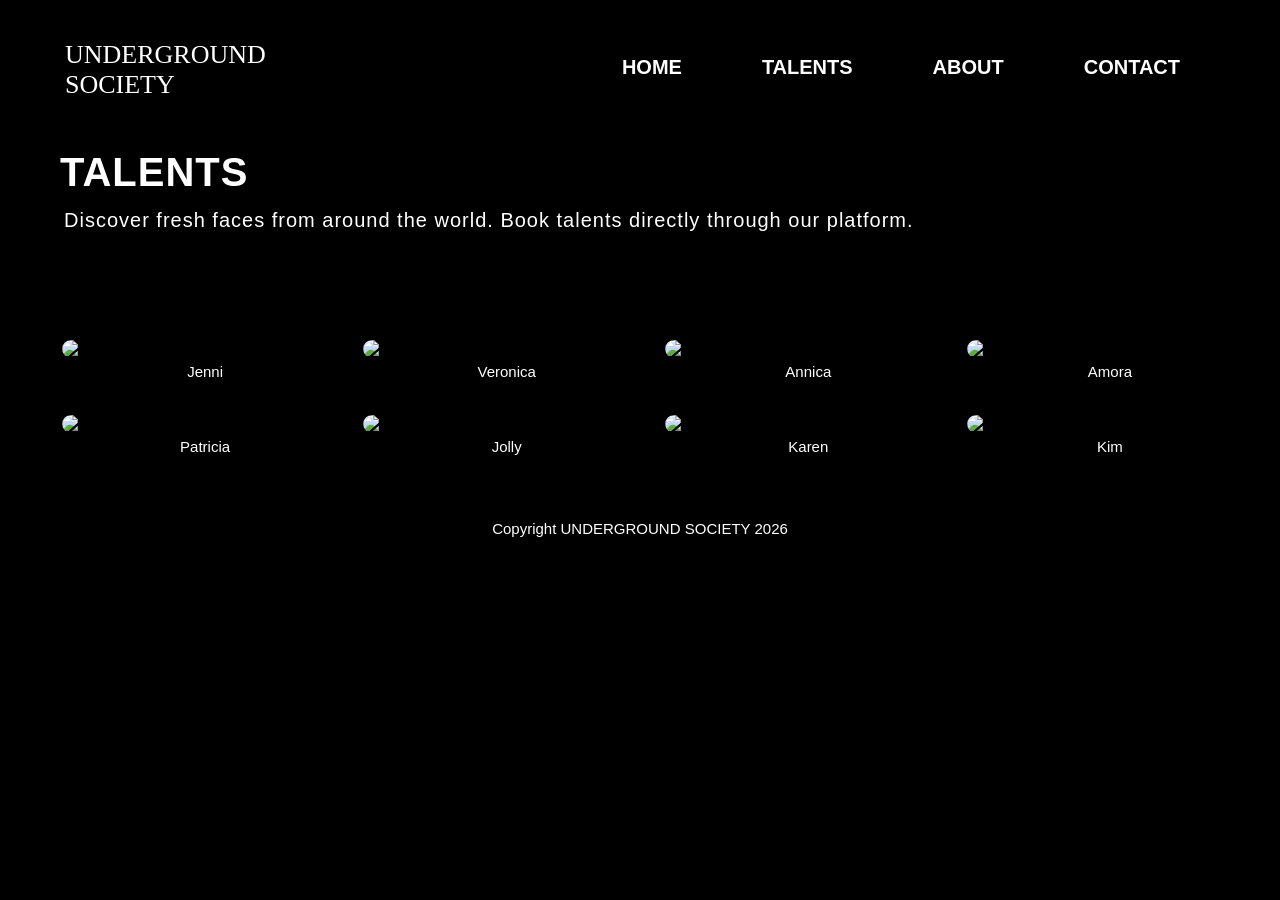
==== talents.html @ 32a2ec4f "Add files via upload" ====
<!DOCTYPE html>
<html lang="en">
<head>
    <meta charset="UTF-8">
    <meta name="viewport" content="width=device-width, initial-scale=1.0">
    <meta name="description" content="<meta name="description" content="Selaa kansainvälistä talenttiverkostoa ja varaa mallit ja näyttelijät helposti yhdestä alustasta ilman välikäsiä." >
    <meta name="author" content="Jenni Vu">
    <meta name="keywords" content="talent pool, international, model, actor">
    <link rel="stylesheet" href="style.css">
    <title>UNDERGROUND SOCIETY</title>

</head>


<body>

    <div class="main">
        <div class="navbar">
            <div class="icon">
                <div class="logo">UNDERGROUND SOCIETY</div>
            </div>

            <div class="menu">
                <ul>
                    <li><a href="index.html">HOME</a></li>
                    <li><a href="talents.html">TALENTS</a></li>
                    <li><a href="#">ABOUT</a></li>
                    <li><a href="contact.html">CONTACT</a></li>
                </ul>
            </div>
        </div>

        <div class="content">
                <h1>TALENTS</h1>
                <p class="par"> Discover fresh faces from around the world. Book talents directly through our platform.</p>
        </div>
    </div>

        
    <section>
        <div class="talents">
            <img src="/kuvat/kuva1.jpeg" alt="Portrait of model Jenni">
            <p class="name">Jenni</p>
        </div>

        <div class="talents">
            <img src="/kuvat/kuva3.jpeg" alt="Portrait of model Veronica">
            <p class="name">Veronica</p>
        </div>

        <div class="talents">
            <img src="/kuvat/kuva4.jpeg" alt="Portrait of model Annica">
            <p class="name">Annica</p>
        </div>

        <div class="talents">
            <img src="/kuvat/kuva6.jpeg" alt="Portrait of model Amora">
            <p class="name">Amora</p>
        </div>        
        
        <div class="talents">
            <img src="/kuvat/kuva7.jpeg" alt="Portrait of model Patricia">
            <p class="name">Patricia</p>
        </div>

        <div class="talents">
            <img src="/kuvat/kuva8.jpeg" alt="Portrait of model Jolly">
            <p class="name">Jolly</p>
        </div>

        <div class="talents">
            <img src="/kuvat/kuva9.jpeg" alt="Portrait of model Karen">
            <p class="name">Karen</p>
        </div>

        <div class="talents">
            <img src="/kuvat/kuva10.jpeg" alt="Portrait of model Kim">
            <p class="name">Kim</p>
        </div>    </section>

    <footer>
    <p>Copyright UNDERGROUND SOCIETY 2026</p>
    </footer>
</body>
</html>
---- style.css ----
/*
div, section, footer{
    border: 1px;
    border-color: white;
    border-style: solid;
}
*/

html, body{
    margin: 0;
    padding: 0;
}

body {
    background-color: black;
}

.main{
    width: 100%;
}

.navbar{
    width: 100%;
    padding: 15px 20px;
    display: flex;
    align-items: center;
    justify-content: space-between;
}

.icon{
    width: 200px;
    height: 70px;
}

.logo{
    color: white;
    font-family: 'Lucida Sans';
    font-size: 20px;
    padding-left: 5px;
    padding-top: 20px;
}

.menu{
    margin-left: auto;
    margin-right: 40px;
}

ul {
    display: flex;
    align-items: center;
    gap: 10px;
    padding: 0;
}

ul li{
    list-style: none;
    margin-top: 5px;
    font-size: 12px;
}

ul li a{
    text-decoration: none;
    color: white;
    font-family: Arial;
    font-weight: bold;
}

ul li a:hover{
    color: #FF6C02;
    text-decoration: underline;
}

.content{
    width: 100%;
    padding: 20px;
    margin: auto;
    color: white;
    position: relative;
}
.content .par {
    padding-left: 5px;
    padding-bottom: 30px;
    font-family: Arial;
    letter-spacing: 1.0px;
    line-height: 15px;
    font-size: 13px;
}

.content a, p{
    font-family: Arial;
    color: white;
    text-decoration: none;
    font-size: 15px;
    padding-left: 5px;
}

.content a:hover{
    text-decoration: underline;
    color: #FF6C02;
}

.content h1{
    font-family: Arial;
    font-size: 30px;
    margin-top:20px;
    margin-bottom: 10px;
    margin-left: 2px;
    letter-spacing: 1px;
}
.content h4{
    font-family: Arial;
    padding: 5px;
}

.content .map{
    font-family: Arial;
}

.content .map h4{
    padding: 0px
}

iframe{
    width: 90%;
    margin: auto;
    align-items: center;
}

.content .book{
    width: 450px;
    height: 50px;
    background-color: #FF6C02;
    border: none;
    margin-left: 5px;
    font-size: 15px;
    border-radius: 10px;
    cursor: pointer;
    font-family: Arial;
    text-decoration: none;

}

.content .book a{
    text-decoration: none;
    background-color: #FF6C02;
    color: white;
}

.content .book:hover{
    text-decoration: none;
}

.content .book a:hover{
    color: black;
    text-decoration: underline;
}
section{
    width: 100%;
    margin-top: 50px;
    display: flex;
    gap: 20px;
    flex-wrap: wrap;
    margin-left: 15px;
}

section img{
    width: 45%;
    height: auto;
    border-radius: 10px;
}

.talents{
    width: 45%;
}

.talents p{
    text-align: center;
    font-size: 15px;
    margin-top: 5px;
}

.talents p:hover{
    text-decoration: underline;
    color: #FF6C02;
}

.talents img{
    width: 100%;
    height: 320px;
}
.book:hover{
    text-decoration: underline;
}

footer{
    margin-top: 40px;
}

footer p{
    color: white;
    text-align: center;
    padding: 10px;
}


@media only screen and (min-width: 650px){ /* tablet */

    .logo{
        font-size: 26px;
    }

    ul{
        gap: 30px;
    }

    ul li{
        font-size: 14px;
    }

    .content h1{
        font-size: 40px;
    }

    .content .par{
        font-size: 14px;
        line-height: 20px;
    }

    .content .book{
        width: 400px;
        height: 50px;
        margin-left: 5px;
    }

    .talents{
    width: 30%;
    }
}



@media only screen and (min-width: 1025px){ /* desktop */

    .icon{
        margin-left: 40px;
    }
    .menu{
        margin-top: 20px;
        margin-right: 120px;
    }


    ul{
        gap: 80px;
    }

    ul li{
        font-size: 20px;
    }

    .content h1{
    font-size: 40px;
    margin-left: 40px;    
    }

    .content h4, .map{
        font-size: 30px;
        padding-left: 40px;
        margin-bottom: 0px;
    }
    .content .par{
        font-size: 20px;
        margin-left: 39px;
        line-height: 30px;
    }

    .content p{
        padding-left: 40px;
        font-size: 20px;
        line-height: 20px;
        margin: 5px;
    }

    .content .map p{
        padding-left: 0px;
        line-height: 20px;

    }
    .content .book{
        width: 250px;
        margin-left: 40px;
    }

    .talents{
    width: 22%;
    }
    section{
        justify-content: center;
    }
    section img{
        width: 22%;
        height: 320px;
    }
    
}
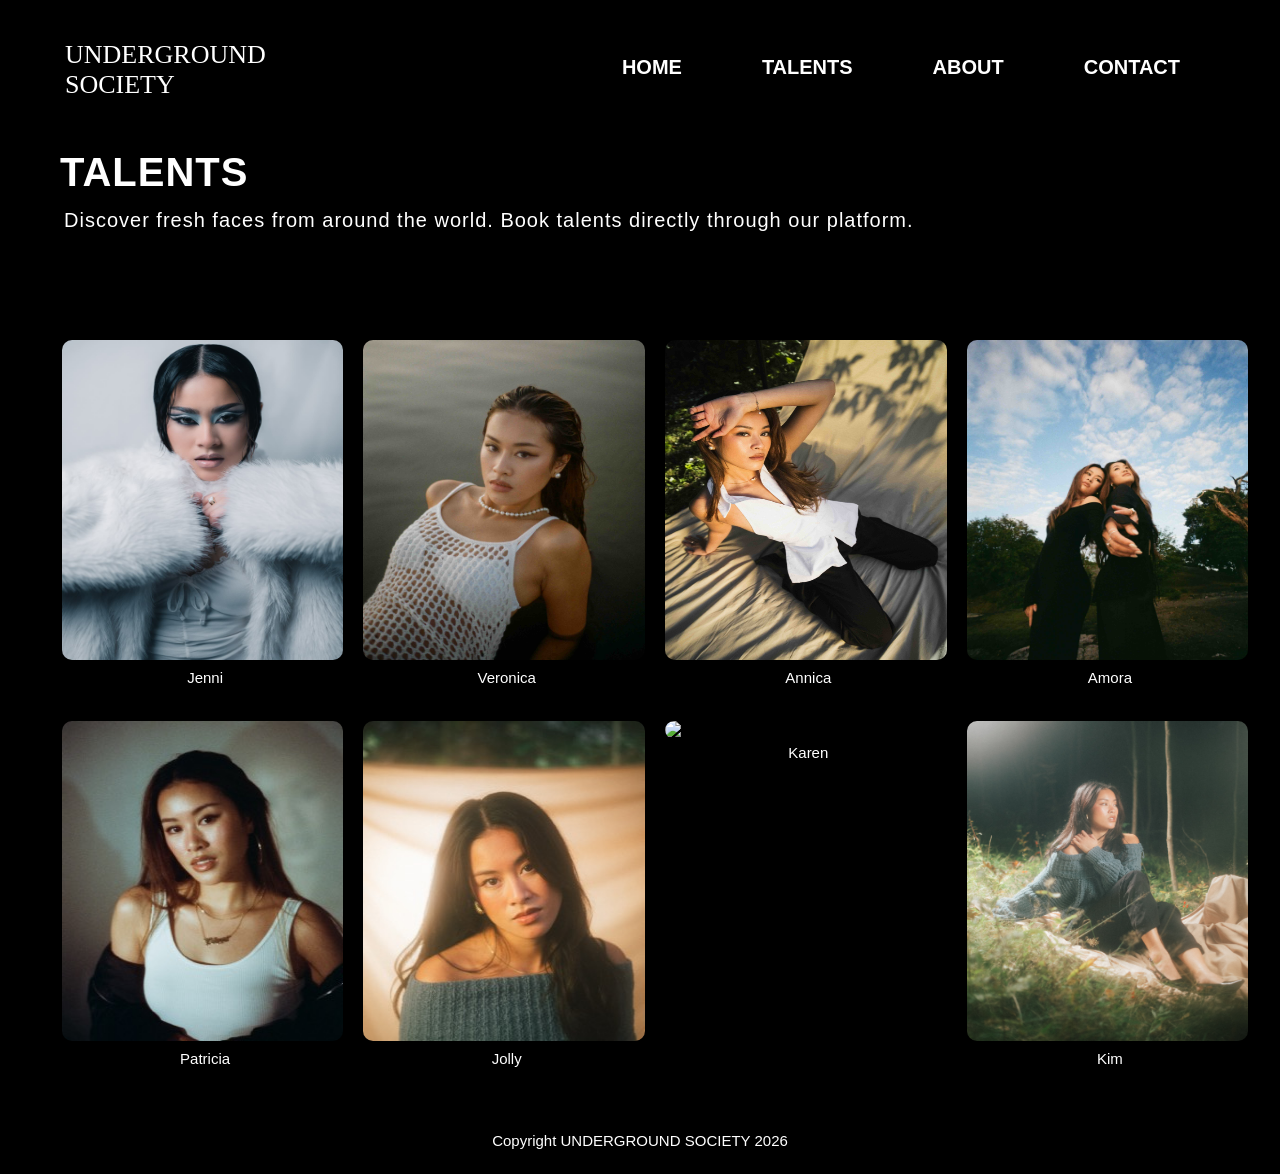
==== commit 6a5bf80c: "Update talents.html" ====
--- a/talents.html
+++ b/talents.html
@@ -39,42 +39,42 @@
         
     <section>
         <div class="talents">
-            <img src="/kuvat/kuva1.jpeg" alt="Portrait of model Jenni">
+            <img src="kuvat/kuva1.jpeg" alt="Portrait of model Jenni">
             <p class="name">Jenni</p>
         </div>
 
         <div class="talents">
-            <img src="/kuvat/kuva3.jpeg" alt="Portrait of model Veronica">
+            <img src="kuvat/kuva3.jpeg" alt="Portrait of model Veronica">
             <p class="name">Veronica</p>
         </div>
 
         <div class="talents">
-            <img src="/kuvat/kuva4.jpeg" alt="Portrait of model Annica">
+            <img src="kuvat/kuva4.jpeg" alt="Portrait of model Annica">
             <p class="name">Annica</p>
         </div>
 
         <div class="talents">
-            <img src="/kuvat/kuva6.jpeg" alt="Portrait of model Amora">
+            <img src="kuvat/kuva6.jpeg" alt="Portrait of model Amora">
             <p class="name">Amora</p>
         </div>        
         
         <div class="talents">
-            <img src="/kuvat/kuva7.jpeg" alt="Portrait of model Patricia">
+            <img src="kuvat/kuva7.jpeg" alt="Portrait of model Patricia">
             <p class="name">Patricia</p>
         </div>
 
         <div class="talents">
-            <img src="/kuvat/kuva8.jpeg" alt="Portrait of model Jolly">
+            <img src="kuvat/kuva8.jpeg" alt="Portrait of model Jolly">
             <p class="name">Jolly</p>
         </div>
 
         <div class="talents">
-            <img src="/kuvat/kuva9.jpeg" alt="Portrait of model Karen">
+            <img src="kuvat/kuva9.jpeg" alt="Portrait of model Karen">
             <p class="name">Karen</p>
         </div>
 
         <div class="talents">
-            <img src="/kuvat/kuva10.jpeg" alt="Portrait of model Kim">
+            <img src="kuvat/kuva10.jpeg" alt="Portrait of model Kim">
             <p class="name">Kim</p>
         </div>    </section>
 
